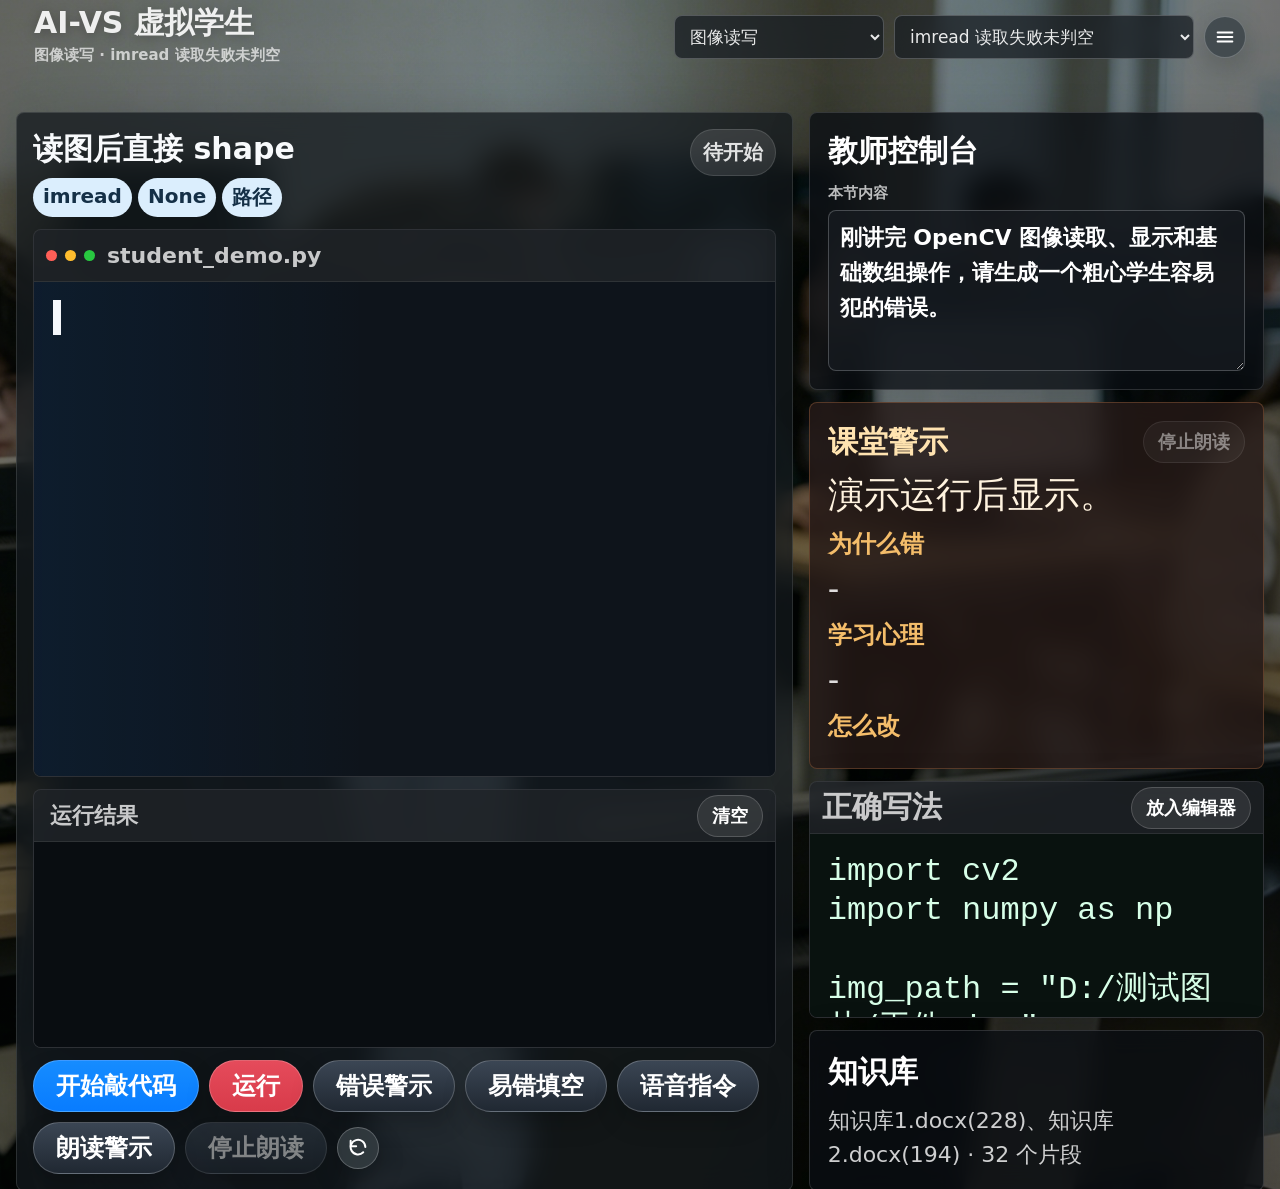
==== index.html @ 9cd7be24 "Add index.html for redirection to AI-VS site" ====
<!doctype html>
<html lang="zh-CN">
<head>
  <meta charset="utf-8">
  <meta http-equiv="refresh" content="0; url=./web/">
  <title>AI-VS 虚拟学生</title>
</head>
<body>
  <p>正在进入 <a href="./web/">AI-VS 虚拟学生</a>...</p>
</body>
</html>
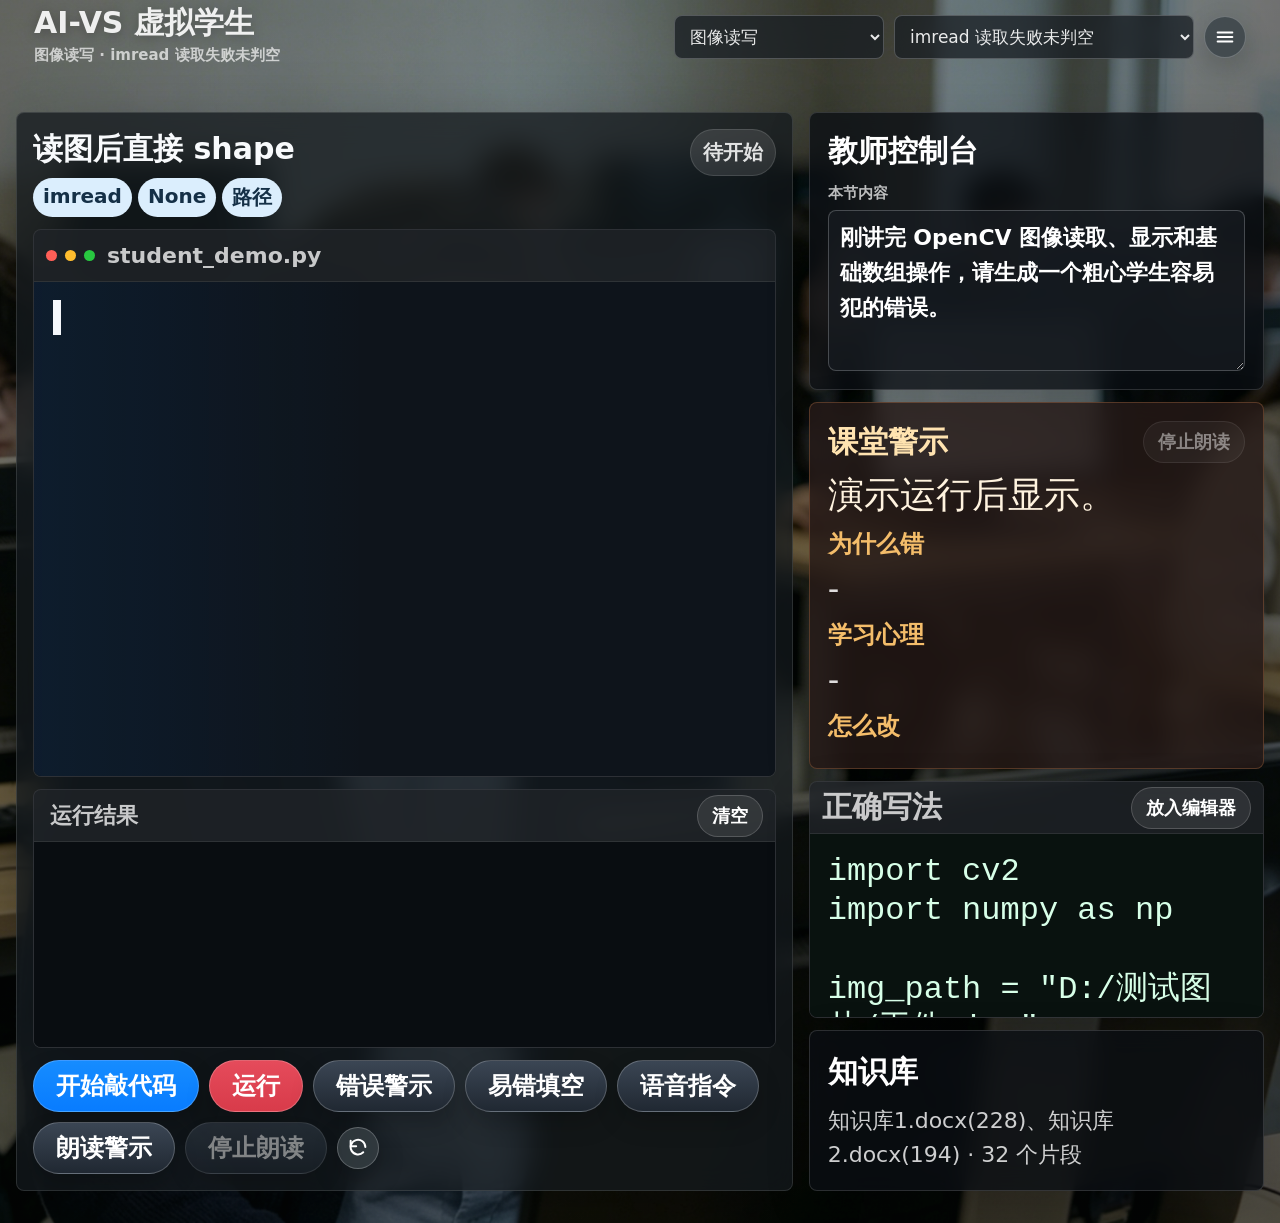
==== commit b3d1ef4b: "Add files via upload" ====
--- a/index.html
+++ b/index.html
@@ -2,10 +2,290 @@
 <html lang="zh-CN">
 <head>
   <meta charset="utf-8">
-  <meta http-equiv="refresh" content="0; url=./web/">
+  <meta name="viewport" content="width=device-width, initial-scale=1">
+  <base href="./web/">
   <title>AI-VS 虚拟学生</title>
+  <link rel="icon" href="data:,">
+  <link rel="stylesheet" href="./styles.css?v=scroll-boxes-1">
 </head>
 <body>
-  <p>正在进入 <a href="./web/">AI-VS 虚拟学生</a>...</p>
+  <div class="app-shell">
+    <header class="topbar">
+      <div class="brand" aria-label="AI-VS 虚拟学生">
+        <div class="brand-copy">
+          <h1>AI-VS 虚拟学生</h1>
+          <div id="statusText" class="status">正在加载知识库...</div>
+        </div>
+      </div>
+
+      <div class="session-banner school-banner" aria-label="常州工业职业技术学院">
+        <img class="school-emblem" src="./assets/school-emblem.png" alt="">
+        <div class="school-banner-copy">
+          <strong>常州工业职业技术学院</strong>
+          <span>AI-VS 虚拟学生课堂演示</span>
+        </div>
+      </div>
+
+      <div class="top-actions">
+        <select id="lessonSelect" class="field-select" aria-label="选择知识点"></select>
+        <select id="mistakeSelect" class="field-select" aria-label="选择易错点"></select>
+        <button id="settingsToggle" class="icon-button" type="button" aria-label="配置" title="配置">
+          <svg viewBox="0 0 24 24" aria-hidden="true">
+            <path d="M4 7h16M4 12h16M4 17h16"></path>
+          </svg>
+        </button>
+      </div>
+    </header>
+
+    <section id="settingsPanel" class="settings-panel" hidden>
+      <div class="panel-title">
+        <div>
+          <h2>大模型配置</h2>
+          <span id="cloudStatus">读取本地配置中</span>
+        </div>
+        <button id="settingsClose" class="icon-button panel-close" type="button" aria-label="关闭配置" title="关闭配置">
+          <svg viewBox="0 0 24 24" aria-hidden="true">
+            <path d="M6 6l12 12M18 6 6 18"></path>
+          </svg>
+        </button>
+      </div>
+
+      <div id="verifyStatus" class="verify-status">API Key 只保存到本机 .env。</div>
+      <div class="settings-grid">
+        <label>
+          云函数代理地址
+          <input id="scfProxyUrl" autocomplete="off" placeholder="https://xxxxx.ap-nanjing.tencentscf.com">
+        </label>
+        <label>
+          Base URL
+          <input id="llmBaseUrl" autocomplete="off" placeholder="https://dashscope.aliyuncs.com/compatible-mode/v1">
+        </label>
+        <label>
+          Model
+          <input id="llmModel" autocomplete="off" placeholder="qwen-plus">
+        </label>
+        <label>
+          API Key
+          <input id="llmApiKey" type="password" autocomplete="off" placeholder="留空表示不覆盖已保存密钥">
+        </label>
+        <label>
+          Temperature
+          <input id="llmTemperature" type="number" step="0.05" min="0" max="2">
+        </label>
+        <label>
+          Max Tokens
+          <input id="llmMaxTokens" type="number" min="400" max="4000">
+        </label>
+        <details class="advanced-settings">
+          <summary>腾讯云语音参数</summary>
+          <div class="settings-grid nested">
+            <label>
+              腾讯云 AppID
+              <input id="tencentAppId" autocomplete="off" placeholder="例如：1250000000">
+            </label>
+            <label>
+              SecretId
+              <input id="tencentSecretId" autocomplete="off">
+            </label>
+            <label>
+              SecretKey
+              <input id="tencentSecretKey" type="password" autocomplete="off" placeholder="留空表示不覆盖已保存密钥">
+            </label>
+            <label>
+              Region
+              <input id="tencentRegion" autocomplete="off" placeholder="ap-shanghai">
+            </label>
+            <label>
+              ASR EngineType
+              <input id="tencentAsrEngineType" autocomplete="off" placeholder="16k_zh">
+            </label>
+            <label>
+              ASR HotwordId
+              <input id="tencentAsrHotwordId" autocomplete="off" placeholder="可选">
+            </label>
+            <label>
+              TTS VoiceType
+              <input id="tencentTtsVoiceType" type="number" autocomplete="off" placeholder="1001">
+            </label>
+            <label>
+              TTS Codec
+              <select id="tencentTtsCodec">
+                <option value="wav">wav</option>
+                <option value="mp3">mp3</option>
+              </select>
+            </label>
+            <label>
+              TTS SampleRate
+              <input id="tencentTtsSampleRate" type="number" autocomplete="off" placeholder="16000">
+            </label>
+            <label>
+              TTS Speed
+              <input id="tencentTtsSpeed" type="number" step="0.1" min="-2" max="2" placeholder="0">
+            </label>
+            <label>
+              TTS Volume
+              <input id="tencentTtsVolume" type="number" step="0.5" min="-10" max="10" placeholder="0">
+            </label>
+          </div>
+        </details>
+      </div>
+      <div class="settings-actions">
+        <label class="checkline">
+          <input id="autoSpeak" type="checkbox">
+          <span>显示警示后自动朗读</span>
+        </label>
+        <button id="saveSettings" class="button primary" type="button">保存</button>
+        <button id="verifyTencent" class="button secondary" type="button">验证语音连接</button>
+        <button id="generateScenario" class="button secondary" type="button">知识库生成案例</button>
+      </div>
+    </section>
+
+    <main class="classroom">
+      <section class="student-stage" aria-label="虚拟学生">
+        <div class="student-brief">
+          <span id="studentBadge">虚拟学生</span>
+          <strong id="lessonBrief">OpenCV-Python</strong>
+          <em id="mistakeBrief">等待演示</em>
+        </div>
+
+        <div id="studentFigure" class="student-figure">
+          <div class="student-shadow"></div>
+          <div class="student-body">
+            <div class="hoodie"></div>
+            <div class="shirt"></div>
+            <div class="neck"></div>
+            <div class="head">
+              <div class="hair"></div>
+              <div class="ear left"></div>
+              <div class="ear right"></div>
+              <div class="brow left"></div>
+              <div class="brow right"></div>
+              <div class="eye left"></div>
+              <div class="eye right"></div>
+              <div class="nose"></div>
+              <div class="mouth"></div>
+            </div>
+            <div class="arm left"></div>
+            <div class="arm right"></div>
+            <div class="hand left"></div>
+            <div class="hand right"></div>
+            <div class="keyboard"></div>
+          </div>
+        </div>
+      </section>
+
+      <section class="demo-panel" aria-label="虚拟学生电脑">
+        <div class="demo-header">
+          <div>
+            <h2 id="scenarioTitle">易错演示</h2>
+            <div id="tagRow" class="tag-row"></div>
+          </div>
+          <div id="runState" class="run-state">待开始</div>
+        </div>
+
+        <div class="editor-window">
+          <div class="window-bar">
+            <span></span><span></span><span></span>
+            <strong>student_demo.py</strong>
+          </div>
+          <pre class="code-area"><code id="codeText"></code><span id="cursor" class="cursor"></span></pre>
+        </div>
+
+        <div class="terminal-window">
+          <div class="terminal-bar">
+            <strong>运行结果</strong>
+            <button id="clearTerminal" class="mini-button" type="button">清空</button>
+          </div>
+          <pre id="terminalOutput"></pre>
+        </div>
+
+        <div class="demo-actions">
+          <button id="typeButton" class="button primary" type="button">开始敲代码</button>
+          <button id="runButton" class="button danger" type="button">运行</button>
+          <button id="explainButton" class="button secondary" type="button">错误警示</button>
+          <button id="quizButton" class="button secondary quiz-launch" type="button">易错填空</button>
+          <button id="voiceButton" class="button secondary" type="button">语音指令</button>
+          <button id="speakButton" class="button secondary" type="button">朗读警示</button>
+          <button id="stopSpeakButton" class="button secondary" type="button" disabled>停止朗读</button>
+          <button id="resetButton" class="icon-button" type="button" aria-label="重置演示" title="重置演示">
+            <svg viewBox="0 0 24 24" aria-hidden="true">
+              <path d="M4 4v6h6"></path>
+              <path d="M20 11a8 8 0 1 0-2.3 5.7"></path>
+            </svg>
+          </button>
+        </div>
+      </section>
+
+      <aside class="teacher-panel" aria-label="教师控制台">
+        <div class="teacher-block">
+          <h2>教师控制台</h2>
+          <label>
+            本节内容
+            <textarea id="lessonPrompt" rows="4">刚讲完 OpenCV 图像读取、显示和基础数组操作，请生成一个粗心学生容易犯的错误。</textarea>
+          </label>
+        </div>
+
+        <div id="warningPanel" class="warning-panel">
+          <div class="warning-header">
+            <h3>课堂警示</h3>
+            <button id="stopWarningVoice" class="mini-button" type="button" disabled>停止朗读</button>
+          </div>
+          <p id="warningText">演示运行后显示。</p>
+          <dl>
+            <dt>为什么错</dt>
+            <dd id="whyText">-</dd>
+            <dt>学习心理</dt>
+            <dd id="mindsetText">-</dd>
+            <dt>怎么改</dt>
+            <dd id="fixText">-</dd>
+          </dl>
+        </div>
+
+        <div class="correct-panel">
+          <div class="correct-header">
+            <h3>正确写法</h3>
+            <button id="copyCorrect" class="mini-button" type="button">放入编辑器</button>
+          </div>
+          <pre><code id="correctCode"></code></pre>
+        </div>
+
+        <div class="knowledge-panel">
+          <h3>知识库</h3>
+          <div id="knowledgeStatus">读取中</div>
+        </div>
+      </aside>
+    </main>
+
+    <section id="quizOverlay" class="quiz-overlay" hidden aria-label="易错填空小游戏">
+      <div class="quiz-dialog" role="dialog" aria-modal="true" aria-labelledby="quizTitle">
+        <div class="quiz-head">
+          <div>
+            <span class="quiz-kicker">课堂小游戏</span>
+            <h2 id="quizTitle">易错填空挑战</h2>
+          </div>
+          <button id="quizClose" class="icon-button quiz-close" type="button" aria-label="关闭易错填空" title="关闭">
+            <svg viewBox="0 0 24 24" aria-hidden="true">
+              <path d="M6 6l12 12M18 6 6 18"></path>
+            </svg>
+          </button>
+        </div>
+
+        <div class="quiz-board">
+          <div class="quiz-rule" id="quizRule">点一个空格，再点下方选项填入。</div>
+          <div id="quizLines" class="quiz-lines"></div>
+          <div id="quizChoices" class="quiz-choices"></div>
+          <div id="quizMessage" class="quiz-message">先选中一个空格。</div>
+        </div>
+
+        <div class="quiz-actions">
+          <button id="quizReset" class="quiz-pill" type="button">重置</button>
+          <button id="quizCheck" class="quiz-pill primary" type="button">检查答案</button>
+        </div>
+      </div>
+    </section>
+  </div>
+
+  <script src="./js/studentEngine.js?v=blur-case-1"></script>
+  <script src="./js/app.js?v=quiz-resize-2"></script>
 </body>
 </html>
